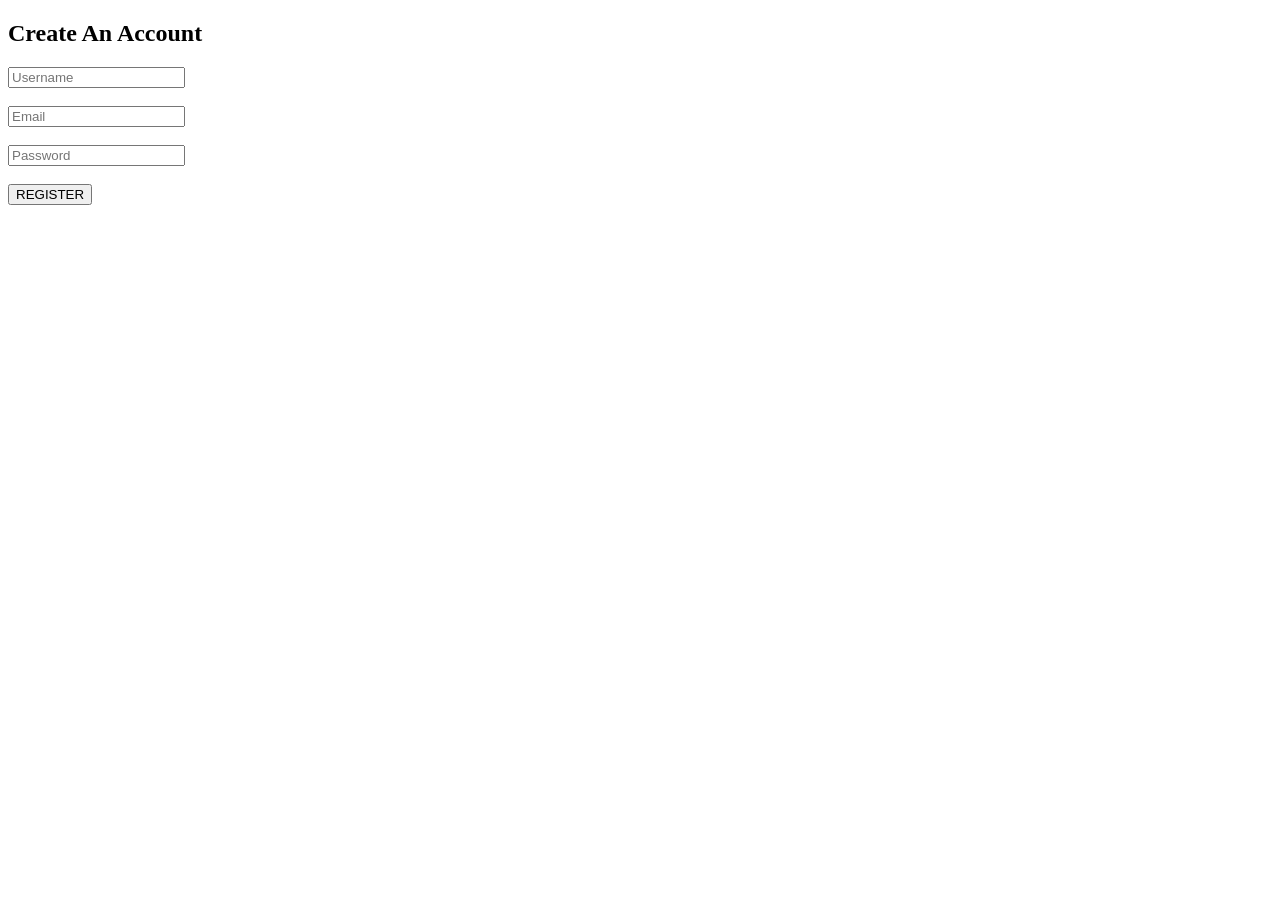
==== registration.html @ 716d644d "profile page" ====
<!doctype html>
<html lang="en">
  <head>
    <meta charset="UTF-8" />
    <meta name="viewport" content="width=device-width, initial-scale=1.0" />
    <title>REGISTER</title>
  </head>
  <body>
    <h2>Create An Account</h2>
    <form id="regForm">
      <input
        type="text"
        id="username"
        ,
        placeholder="Username"
        ,
        required
      /><br /><br />
      <input
        type="email"
        ,
        id="email"
        ,
        placeholder="Email"
        ,
        required
      /><br /><br />
      <input
        type="password"
        ,
        id="password"
        ,
        placeholder="Password"
        ,
        required
      /><br /><br />
      <button type="submit">REGISTER</button>
    </form>
    <div id="root"></div>
    <script type="module" src="/src/main.jsx"></script>
  </body>
</html>
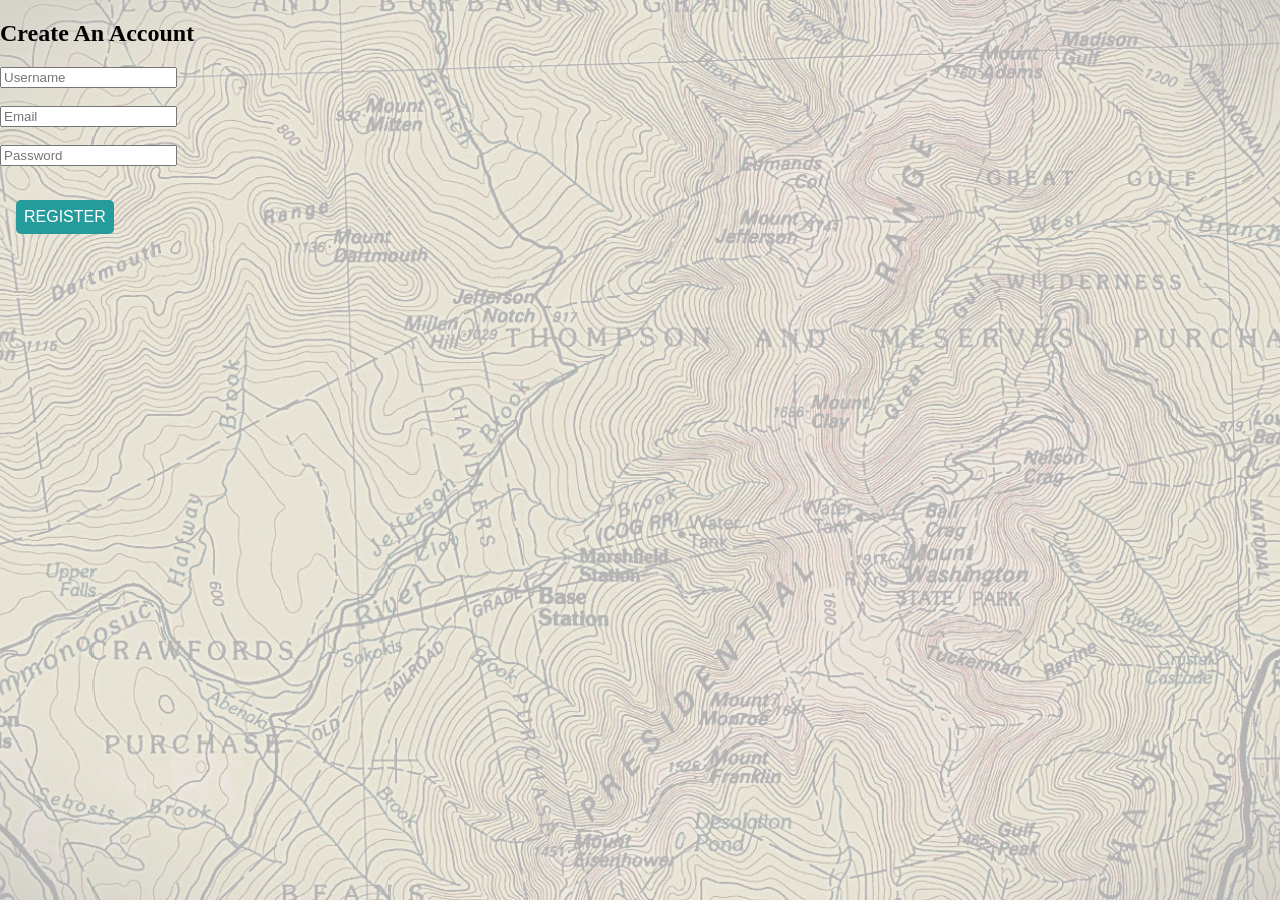
==== commit 1e3ddb3e: "added css to registration" ====
--- a/registration.html
+++ b/registration.html
@@ -3,6 +3,7 @@
   <head>
     <meta charset="UTF-8" />
     <meta name="viewport" content="width=device-width, initial-scale=1.0" />
+    <link rel="stylesheet" href="\src\index.css" />
     <title>REGISTER</title>
   </head>
   <body>
